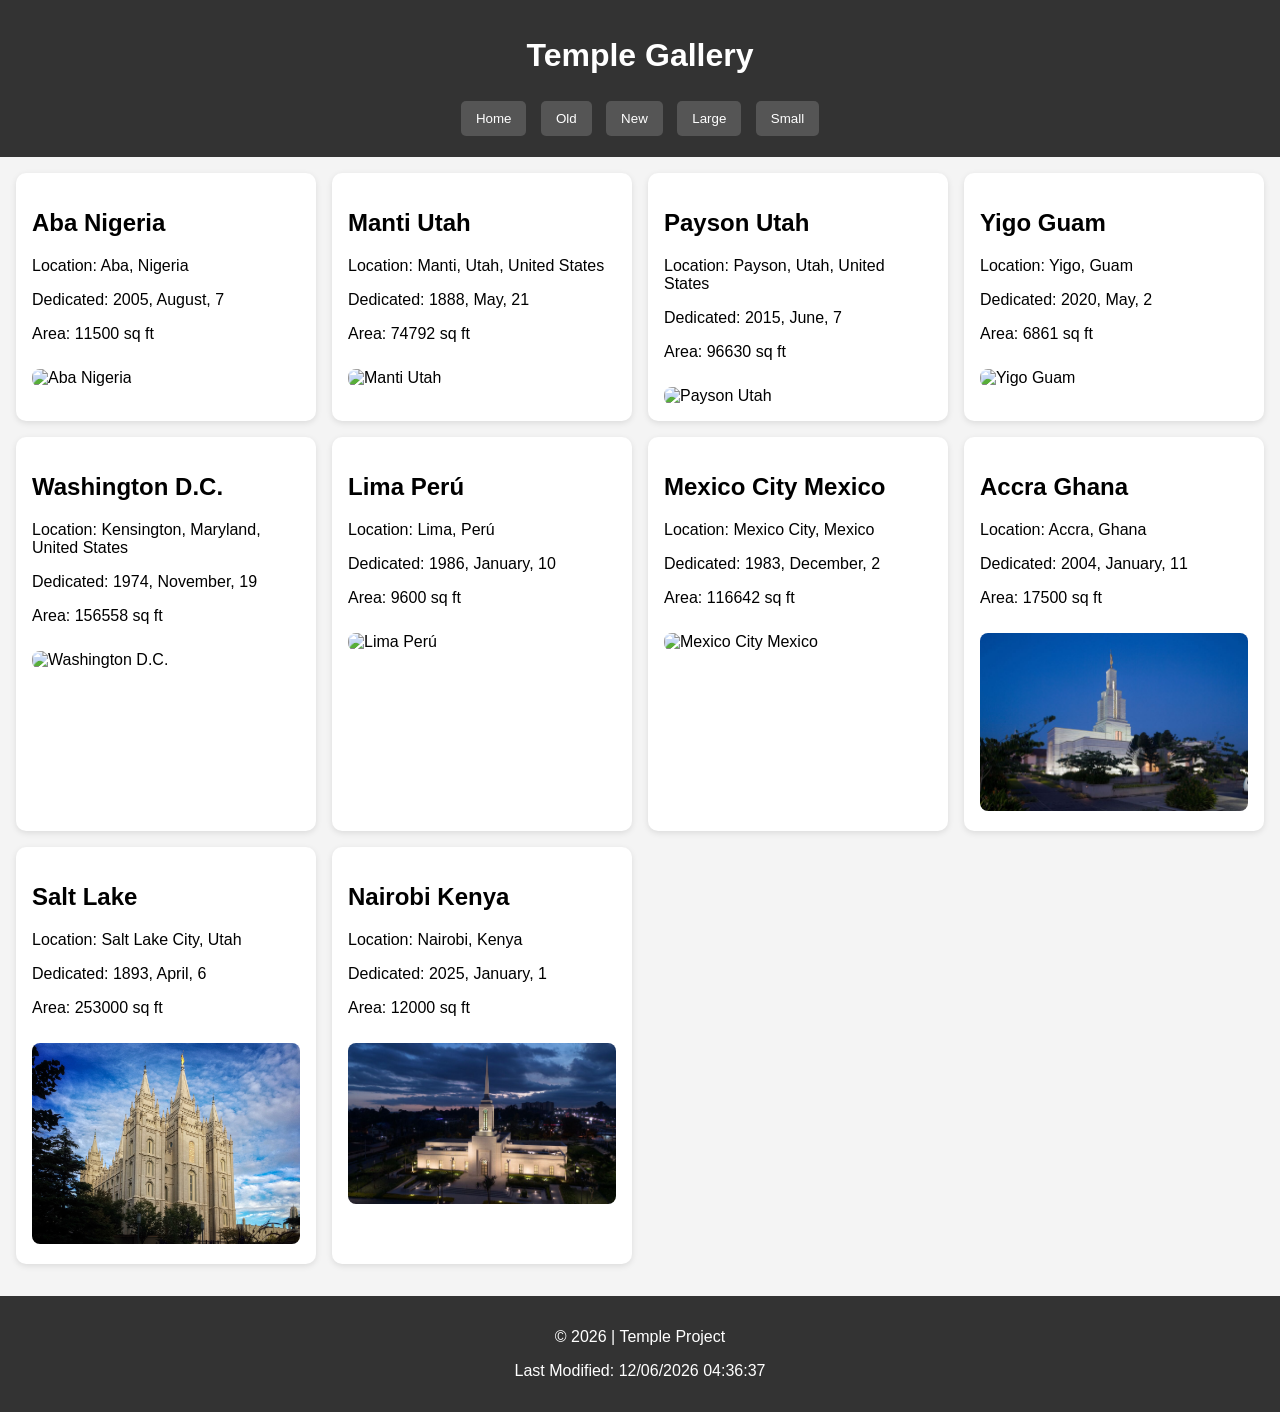
==== filtered-temples.html @ ce446ad0 "Assignment on filtered temples" ====
<!DOCTYPE html>
<html lang="en-US">
<head>
   <meta charset="UTF-8">
    <meta name="viewport" content="width=device-width, initial-scale=1.0">
    <meta name="description" content="Exploring filtered temples around.">
    <meta name="author" content="Chrisman Asamoah">

  <title>Filtered Temples</title>
  
  <link rel="stylesheet" href="styles/filtered-temples.css">
  <script src="scripts/filtered-temples.js" defer></script>
</head>
<body>

  <header>
    <h1>Temple Gallery</h1>
    <nav>
      <button id="home">Home</button>
      <button id="old">Old</button>
      <button id="new">New</button>
      <button id="large">Large</button>
      <button id="small">Small</button>
    </nav>
  </header>

  <main>
    <div id="temple-container"></div>
  </main>

  <footer>
    <p>&copy; <span id="year"></span> | Temple Project</p>
    <p>Last Modified: <span id="lastModified"></span></p>
  </footer>

</body>
</html>
---- styles/filtered-temples.css ----
body {
  font-family: Arial, sans-serif;
  margin: 0;
  background-color: #f4f4f4;
}

header {
  background-color: #333;
  color: white;
  text-align: center;
  padding: 1rem;
}

nav {
  margin-top: 10px;
}

nav button {
  margin: 5px;
  padding: 10px 15px;
  border: none;
  background-color: #555;
  color: white;
  cursor: pointer;
  border-radius: 5px;
}

nav button:hover {
  background-color: #ff9800;
}

#temple-container {
  display: grid;
  grid-template-columns: repeat(auto-fit, minmax(250px, 1fr));
  padding: 1rem;
  gap: 1rem;
}

section {
  background: white;
  border-radius: 10px;
  padding: 1rem;
  box-shadow: 0 2px 6px rgba(0,0,0,0.1);
  transition: transform 0.2s ease;
}

section:hover {
  transform: scale(1.03);
}

img {
  width: 100%;
  border-radius: 8px;
  margin-top: 10px;
}

footer {
  text-align: center;
  padding: 1rem;
  background-color: #333;
  color: white;
  margin-top: 1rem;
}
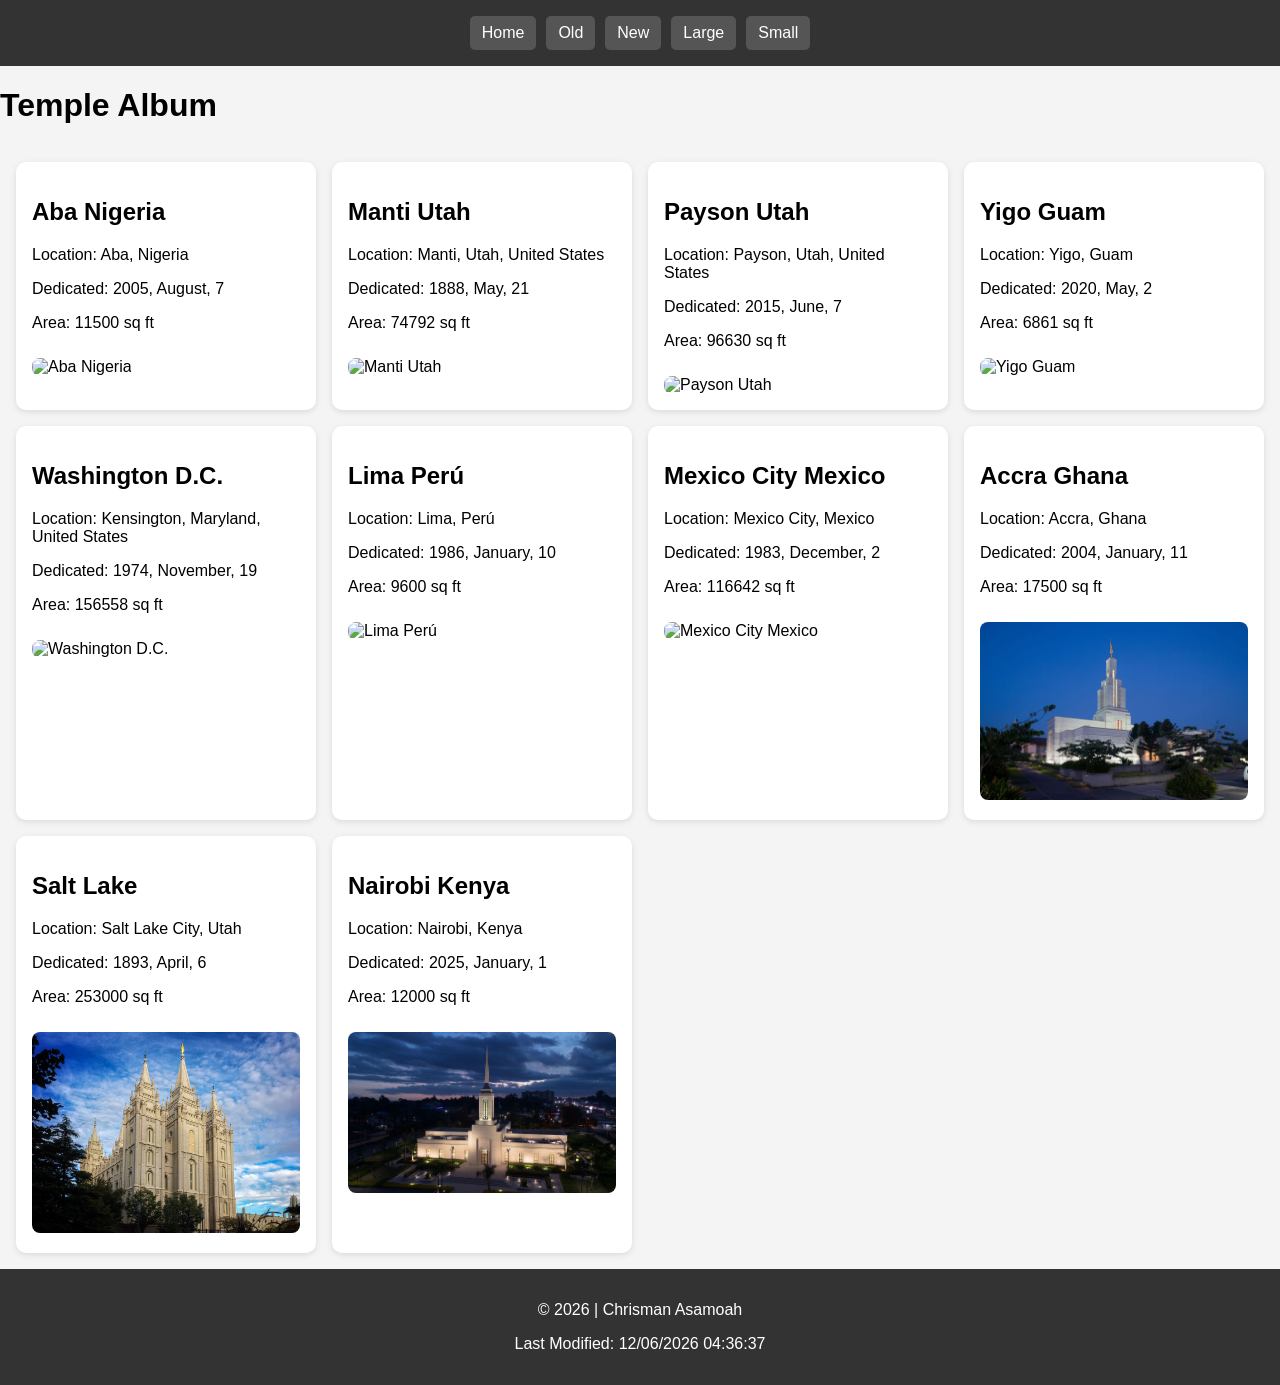
==== commit 64d5d20a: "update" ====
--- a/filtered-temples.html
+++ b/filtered-temples.html
@@ -1,35 +1,37 @@
 <!DOCTYPE html>
 <html lang="en-US">
 <head>
-   <meta charset="UTF-8">
-    <meta name="viewport" content="width=device-width, initial-scale=1.0">
-    <meta name="description" content="Exploring filtered temples around.">
-    <meta name="author" content="Chrisman Asamoah">
+  <meta charset="UTF-8">
+  <meta name="viewport" content="width=device-width, initial-scale=1.0">
 
-  <title>Filtered Temples</title>
-  
+  <title>Temple Album | Filtered Temples</title>
+
+  <meta name="description" content="Explore a collection of temples around the world with interactive filtering by age, size, and dedication date.">
+  <meta name="author" content="Chrisman Asamoah">
+
   <link rel="stylesheet" href="styles/filtered-temples.css">
   <script src="scripts/filtered-temples.js" defer></script>
 </head>
+
 <body>
 
   <header>
-    <h1>Temple Gallery</h1>
     <nav>
-      <button id="home">Home</button>
-      <button id="old">Old</button>
-      <button id="new">New</button>
-      <button id="large">Large</button>
-      <button id="small">Small</button>
+      <a href="#" id="home">Home</a>
+      <a href="#" id="old">Old</a>
+      <a href="#" id="new">New</a>
+      <a href="#" id="large">Large</a>
+      <a href="#" id="small">Small</a>
     </nav>
   </header>
 
   <main>
+    <h1>Temple Album</h1>
     <div id="temple-container"></div>
   </main>
 
   <footer>
-    <p>&copy; <span id="year"></span> | Temple Project</p>
+    <p>&copy; <span id="year"></span> | Chrisman Asamoah</p>
     <p>Last Modified: <span id="lastModified"></span></p>
   </footer>
 
--- a/styles/filtered-temples.css
+++ b/styles/filtered-temples.css
@@ -4,31 +4,28 @@
   background-color: #f4f4f4;
 }
 
-header {
+/* NAV FLEXBOX (REQUIRED) */
+nav {
+  display: flex;
+  justify-content: center;
+  gap: 10px;
   background-color: #333;
-  color: white;
-  text-align: center;
   padding: 1rem;
 }
 
-nav {
-  margin-top: 10px;
-}
-
-nav button {
-  margin: 5px;
-  padding: 10px 15px;
-  border: none;
+nav a {
+  color: white;
+  text-decoration: none;
+  padding: 8px 12px;
   background-color: #555;
-  color: white;
-  cursor: pointer;
   border-radius: 5px;
 }
 
-nav button:hover {
+nav a:hover {
   background-color: #ff9800;
 }
 
+/* MAIN GRID */
 #temple-container {
   display: grid;
   grid-template-columns: repeat(auto-fit, minmax(250px, 1fr));
@@ -36,6 +33,7 @@
   gap: 1rem;
 }
 
+/* CARD STYLE */
 section {
   background: white;
   border-radius: 10px;
@@ -54,10 +52,21 @@
   margin-top: 10px;
 }
 
+/* FOOTER */
 footer {
   text-align: center;
   padding: 1rem;
   background-color: #333;
   color: white;
-  margin-top: 1rem;
+}
+
+/* ✅ MEDIA QUERY (REQUIRED) */
+@media (max-width: 600px) {
+  nav {
+    flex-direction: column;
+  }
+
+  #temple-container {
+    grid-template-columns: 1fr;
+  }
 }
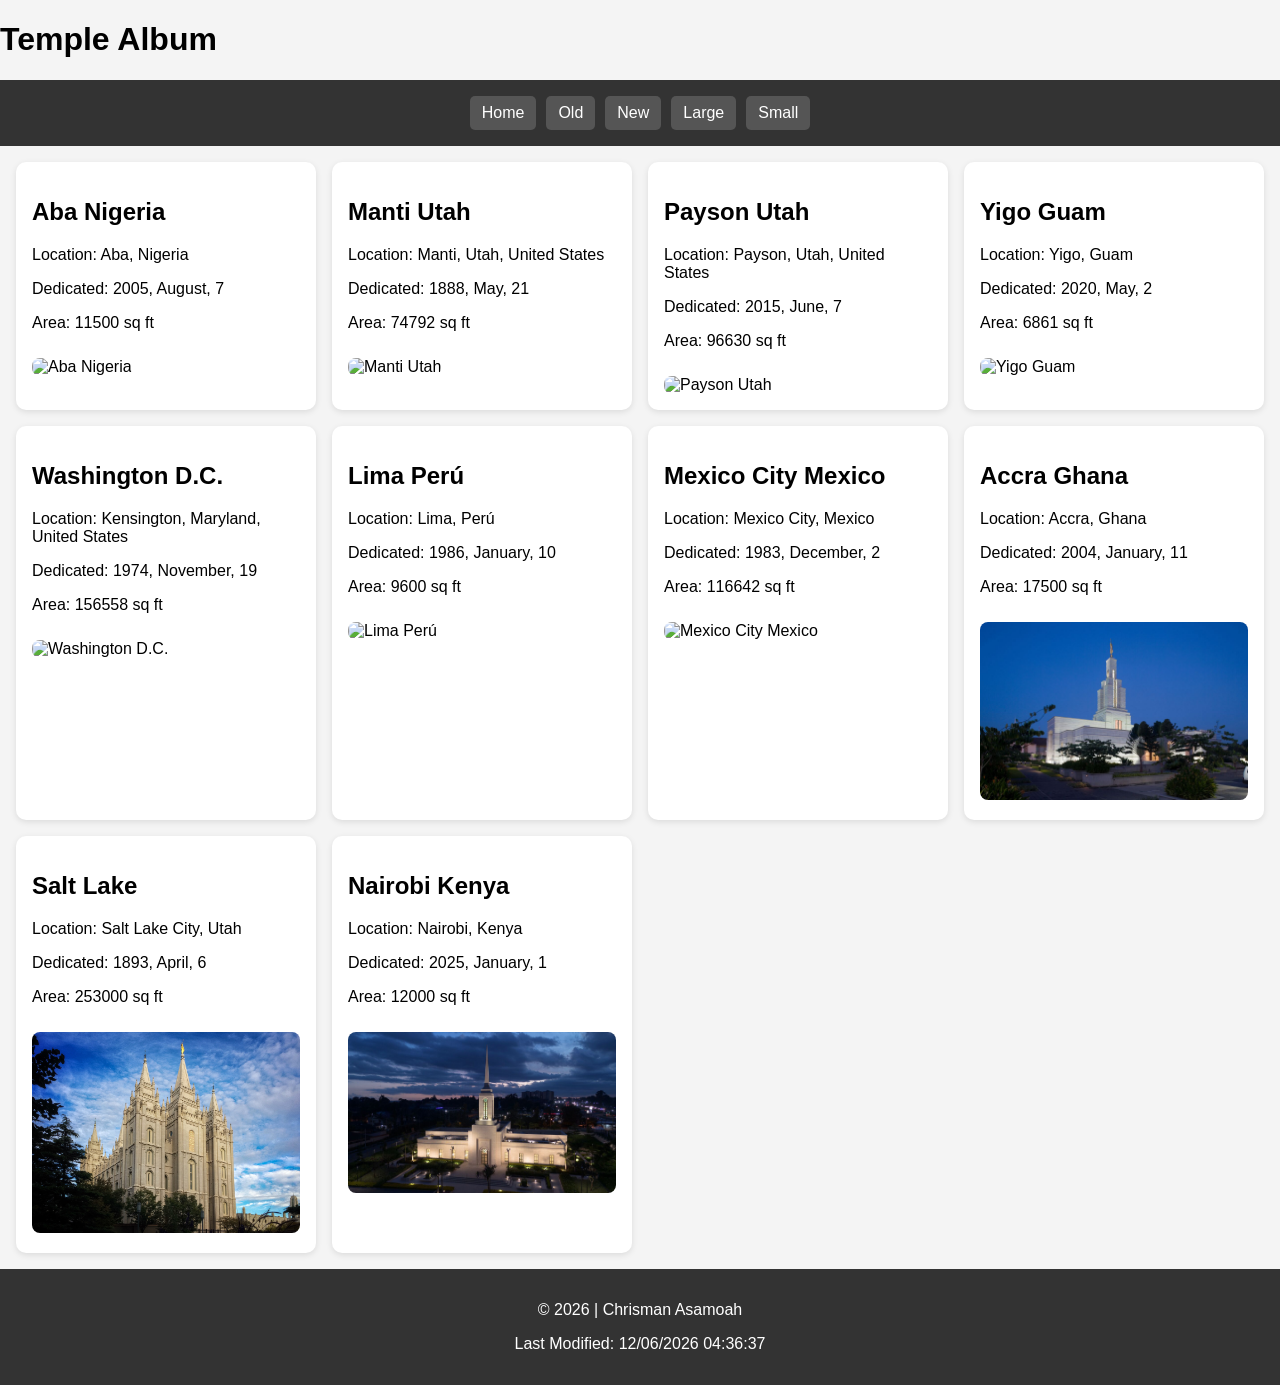
==== commit 70118205: "Update filtered-temples.html" ====
--- a/filtered-temples.html
+++ b/filtered-temples.html
@@ -16,19 +16,19 @@
 <body>
 
   <header>
-    <nav>
-      <a href="#" id="home">Home</a>
-      <a href="#" id="old">Old</a>
-      <a href="#" id="new">New</a>
-      <a href="#" id="large">Large</a>
-      <a href="#" id="small">Small</a>
-    </nav>
-  </header>
+  <h1>Temple Album</h1>
+  <nav>
+    <a href="#" id="home">Home</a>
+    <a href="#" id="old">Old</a>
+    <a href="#" id="new">New</a>
+    <a href="#" id="large">Large</a>
+    <a href="#" id="small">Small</a>
+  </nav>
+</header>
 
-  <main>
-    <h1>Temple Album</h1>
-    <div id="temple-container"></div>
-  </main>
+<main>
+  <div id="temple-container"></div>
+</main>
 
   <footer>
     <p>&copy; <span id="year"></span> | Chrisman Asamoah</p>
@@ -36,4 +36,4 @@
   </footer>
 
 </body>
-</html>+</html>
